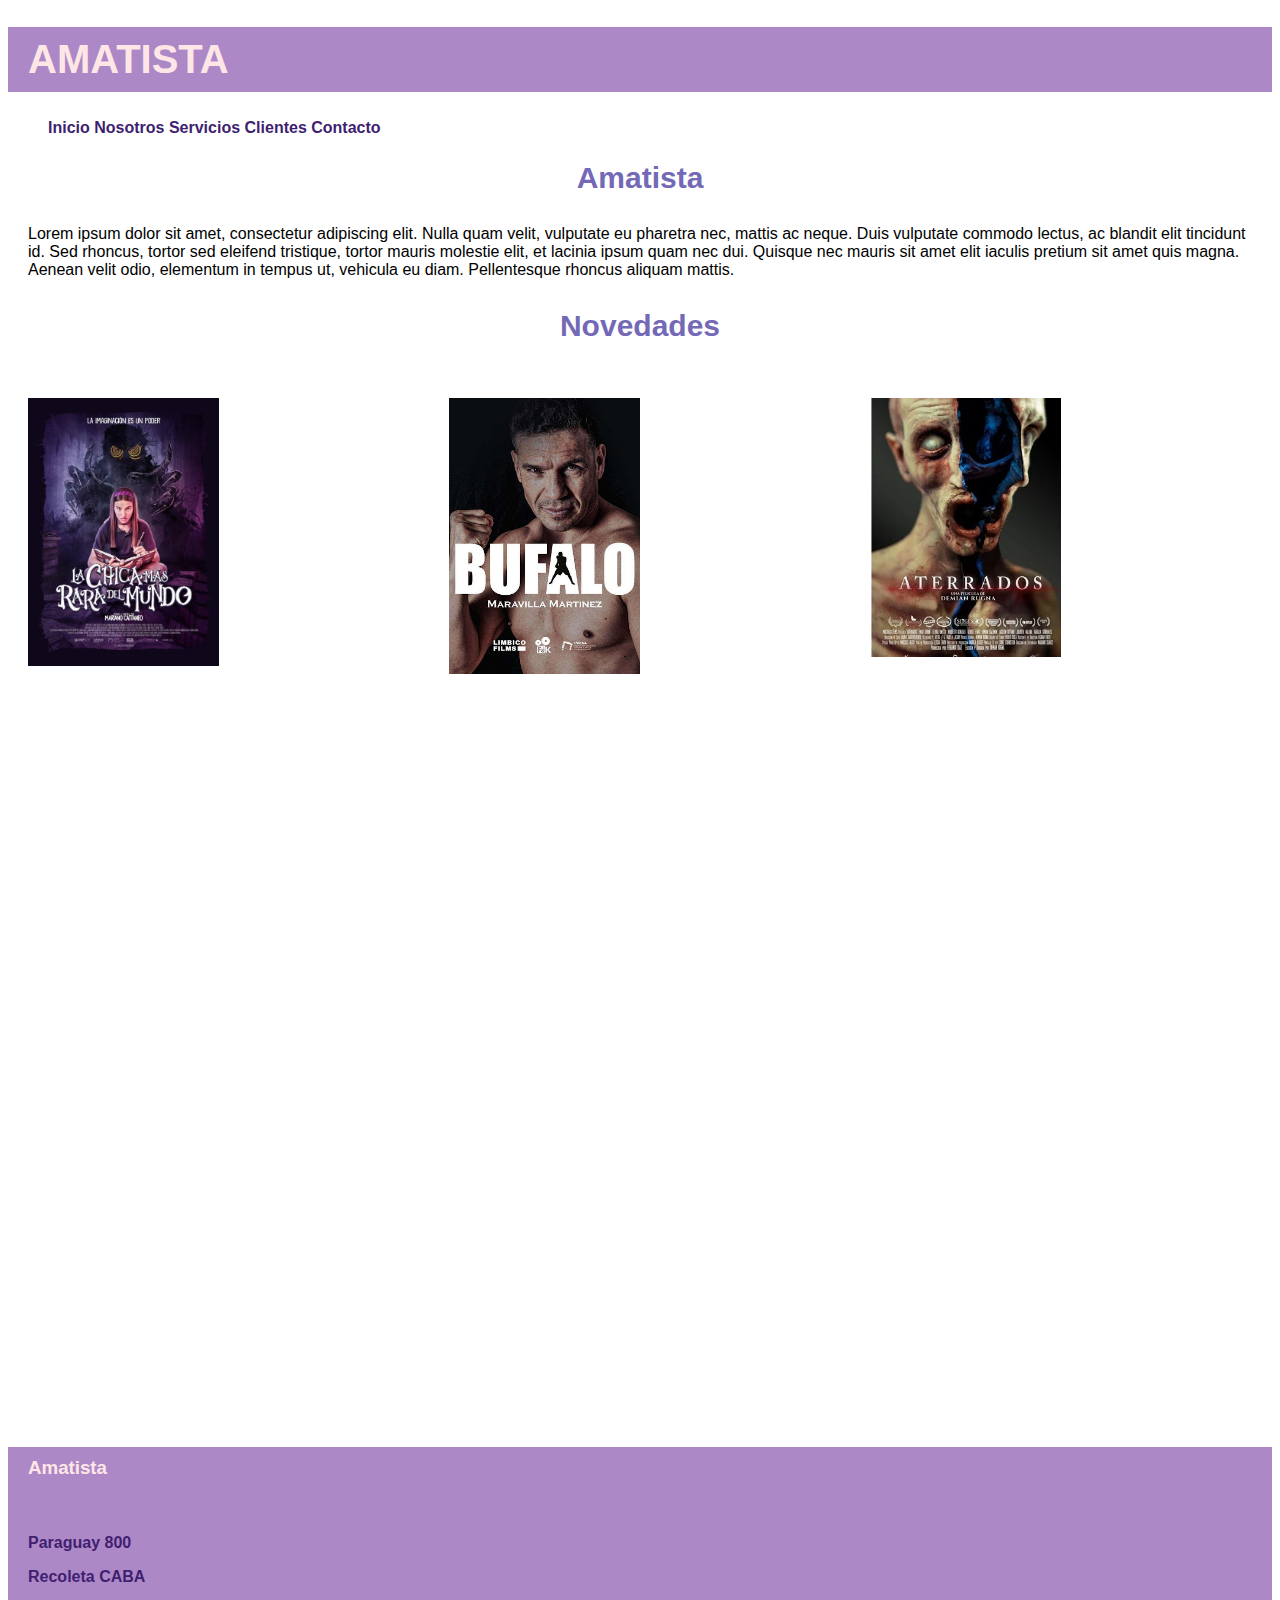
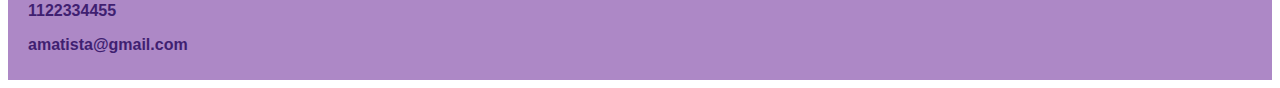
==== index.html @ e9a43d63 "flex" ====
<!DOCTYPE html>
<html lang="en">
<head>
    <meta charset="UTF-8">
    <meta name="viewport" content="width=device-width, initial-scale=1.0">
    <title>Amatista</title>
    <link rel="stylesheet" href="./styles/styles.css">
</head>
<body>
    <!--encabezado de la pagina-->
    <header>
        <h1 class="padding">AMATISTA</h1>
        <nav> <!--menu de navegacion-->
            <ul>
                <li><a href="#">Inicio</a></li>
                <li><a href="./pages/nosotros.html">Nosotros</a></li>
                <li><a href="./pages/servicios.html">Servicios</a></li>
                <li><a href="./pages/clientes.html">Clientes</a></li>
                <li><a href="./pages/contacto.html">Contacto</a></li>
            </ul>
        </nav>
    </header>
    <main> <!--contenido especifico-->
        <section>
            <h2>Amatista</h2>
            <p class="margin">Lorem ipsum dolor sit amet, consectetur adipiscing elit. Nulla quam velit, vulputate eu pharetra nec, mattis ac neque. Duis vulputate commodo lectus, ac blandit elit tincidunt id. Sed rhoncus, tortor sed eleifend tristique, tortor mauris molestie elit, et lacinia ipsum quam nec dui. Quisque nec mauris sit amet elit iaculis pretium sit amet quis magna. Aenean velit odio, elementum in tempus ut, vehicula eu diam. Pellentesque rhoncus aliquam mattis. </p>
        </section>
        <section>
            <div>
                <h2>Novedades</h2>
            </div>
            <article class="flexContenedor">
                <div class="margin" style="height: 1000px; width: 1000px">
                    <img src="./assets/La_chica_maas_rara_del_mundo-590279982-large.jpg" alt="La chica mas rara del mundo pelicula">
                </div>
                <div class="margin" style="height: 1000px; width: 1000px">
                    <img src="./assets/unnamed.jpg" alt="Buffalo pelicula">
                </div>
                <div class="margin" style="height: 1000px; width: 1000px">
                    <img src="./assets/5116397.webp" alt="Aterrados pelicula">
                </div>
            </article>
        </section>
    </main>
    <footer> <!--pie de pagina-->
        <h3 class="padding">Amatista</h3>
        <div class="pieDePaginaMorado padding">
            <p>Paraguay 800</p>
            <p>Recoleta CABA</p>
            <p>1122334455</p>
            <p>amatista@gmail.com</p>
        </div>
    </footer>

</body>
</html>
---- styles/styles.css ----
h1{
 color: #FFE6E6; background-color: #AD88C6; 
 font-family: Arial, Helvetica, sans-serif;
 font-size: 40px;
 font-weight: bold;
}
h2{
    color: #7469B6;
    font-family: Arial, Helvetica, sans-serif;
    font-size: 30px;
    font-weight: bold;
    text-align: center;
}
h3{
    color: #FFE6E6;
    font-family: Arial, Helvetica, sans-serif;
}
footer{
    background-color: #AD88C6;
    font-family: Arial, Helvetica, sans-serif;
}
.pieDePaginaMorado{
    color: #401F71;
    font-weight: bold;
}
ul{
    list-style-type: none;
    font-family: Arial, Helvetica, sans-serif;
}
p{
    font-family: Arial, Helvetica, sans-serif;
}
li a{
    text-decoration: none;
    color: #401F71;
    font-weight: bold;
}
.margin{
    margin: 30px 20px 30px 20px;
}
.padding{
    padding-left: 20px;
    padding-top: 10px;
    padding-bottom: 10px;
}
.overflow{
    overflow: hidden;
}
img{
    width: 50%;
}
li{
    display: inline;
}
.flexContenedor{
    display: flex;
    flex-direction: row;
    flex-wrap: nowrap;
    justify-content: space-around;
}
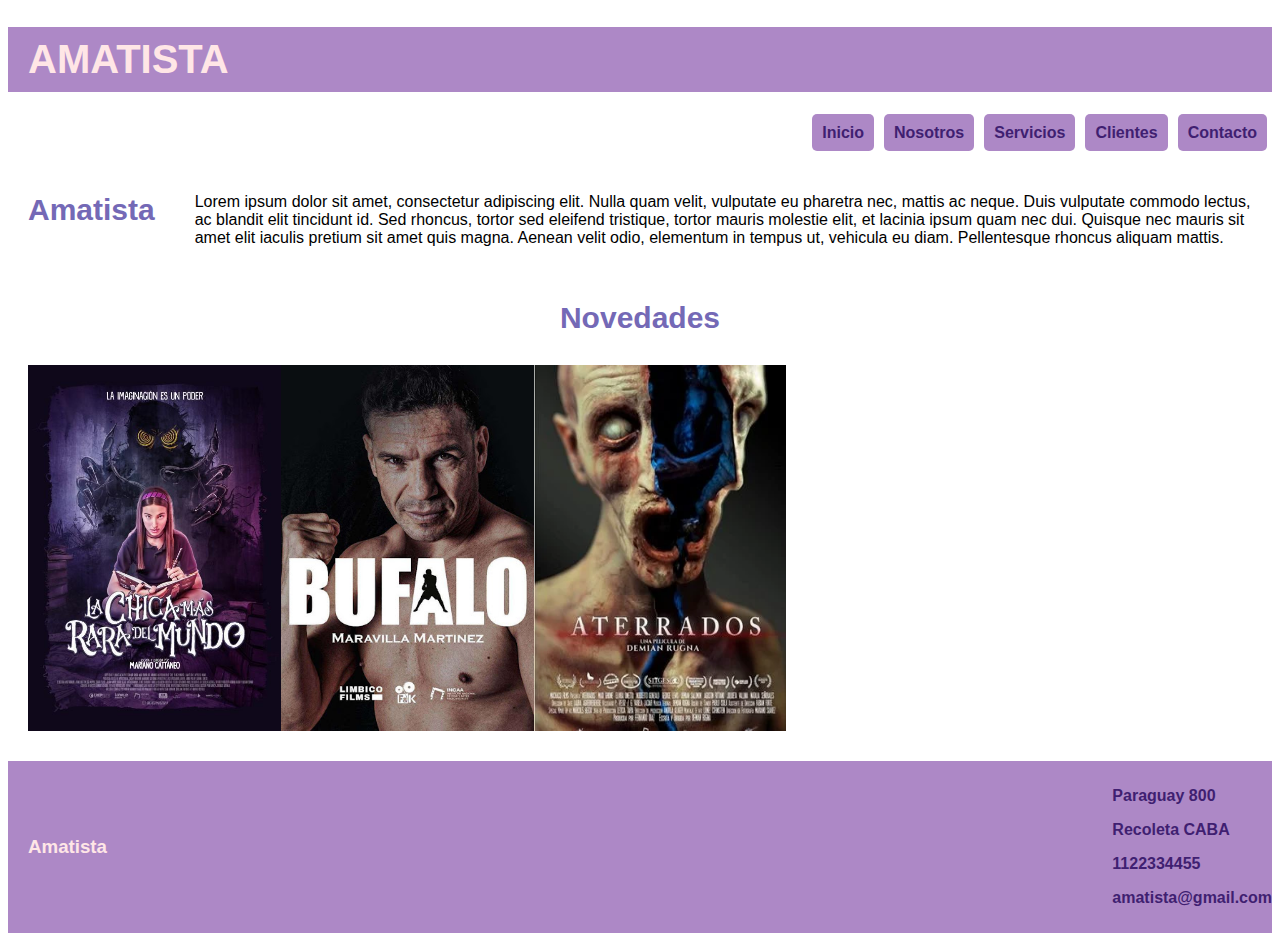
==== commit 19540a75: "flex" ====
--- a/index.html
+++ b/index.html
@@ -21,28 +21,20 @@
         </nav>
     </header>
     <main> <!--contenido especifico-->
-        <section>
-            <h2>Amatista</h2>
+        <section class="amatista">
+            <h2 class="margin">Amatista</h2>
             <p class="margin">Lorem ipsum dolor sit amet, consectetur adipiscing elit. Nulla quam velit, vulputate eu pharetra nec, mattis ac neque. Duis vulputate commodo lectus, ac blandit elit tincidunt id. Sed rhoncus, tortor sed eleifend tristique, tortor mauris molestie elit, et lacinia ipsum quam nec dui. Quisque nec mauris sit amet elit iaculis pretium sit amet quis magna. Aenean velit odio, elementum in tempus ut, vehicula eu diam. Pellentesque rhoncus aliquam mattis. </p>
         </section>
-        <section>
-            <div>
-                <h2>Novedades</h2>
+        <section class="flexContenedor">
+            <h2>Novedades</h2>
+            <div class="margin" style="width: 40%">
+                <img src="./assets/La_chica_maas_rara_del_mundo-590279982-large.jpg" alt="La chica mas rara del mundo pelicula">
+                <img src="./assets/unnamed.jpg" alt="Buffalo pelicula">
+                <img src="./assets/5116397.webp" alt="Aterrados pelicula">
             </div>
-            <article class="flexContenedor">
-                <div class="margin" style="height: 1000px; width: 1000px">
-                    <img src="./assets/La_chica_maas_rara_del_mundo-590279982-large.jpg" alt="La chica mas rara del mundo pelicula">
-                </div>
-                <div class="margin" style="height: 1000px; width: 1000px">
-                    <img src="./assets/unnamed.jpg" alt="Buffalo pelicula">
-                </div>
-                <div class="margin" style="height: 1000px; width: 1000px">
-                    <img src="./assets/5116397.webp" alt="Aterrados pelicula">
-                </div>
-            </article>
         </section>
     </main>
-    <footer> <!--pie de pagina-->
+    <footer class="flexPieDePagina"> <!--pie de pagina-->
         <h3 class="padding">Amatista</h3>
         <div class="pieDePaginaMorado padding">
             <p>Paraguay 800</p>
--- a/styles/styles.css
+++ b/styles/styles.css
@@ -26,6 +26,8 @@
 ul{
     list-style-type: none;
     font-family: Arial, Helvetica, sans-serif;
+    display: flex;
+    justify-content: end;
 }
 p{
     font-family: Arial, Helvetica, sans-serif;
@@ -34,6 +36,12 @@
     text-decoration: none;
     color: #401F71;
     font-weight: bold;
+    background-color: #AD88C6;
+    border-radius: 5px;
+    padding: 10px;
+}
+.amatista{
+    display: flex;
 }
 .margin{
     margin: 30px 20px 30px 20px;
@@ -45,16 +53,27 @@
 }
 .overflow{
     overflow: hidden;
+    display: flex;
+    justify-content: center;
 }
 img{
     width: 50%;
 }
 li{
     display: inline;
+    margin: 5px;
 }
-.flexContenedor{
+.flexContenedor div{
     display: flex;
     flex-direction: row;
     flex-wrap: nowrap;
-    justify-content: space-around;
-}+    align-items: stretch;
+    justify-content: flex-start;
+}
+.flexPieDePagina{
+    display: flex;
+    flex-direction: row;
+    justify-content: space-between;
+    align-items: center;
+}
+
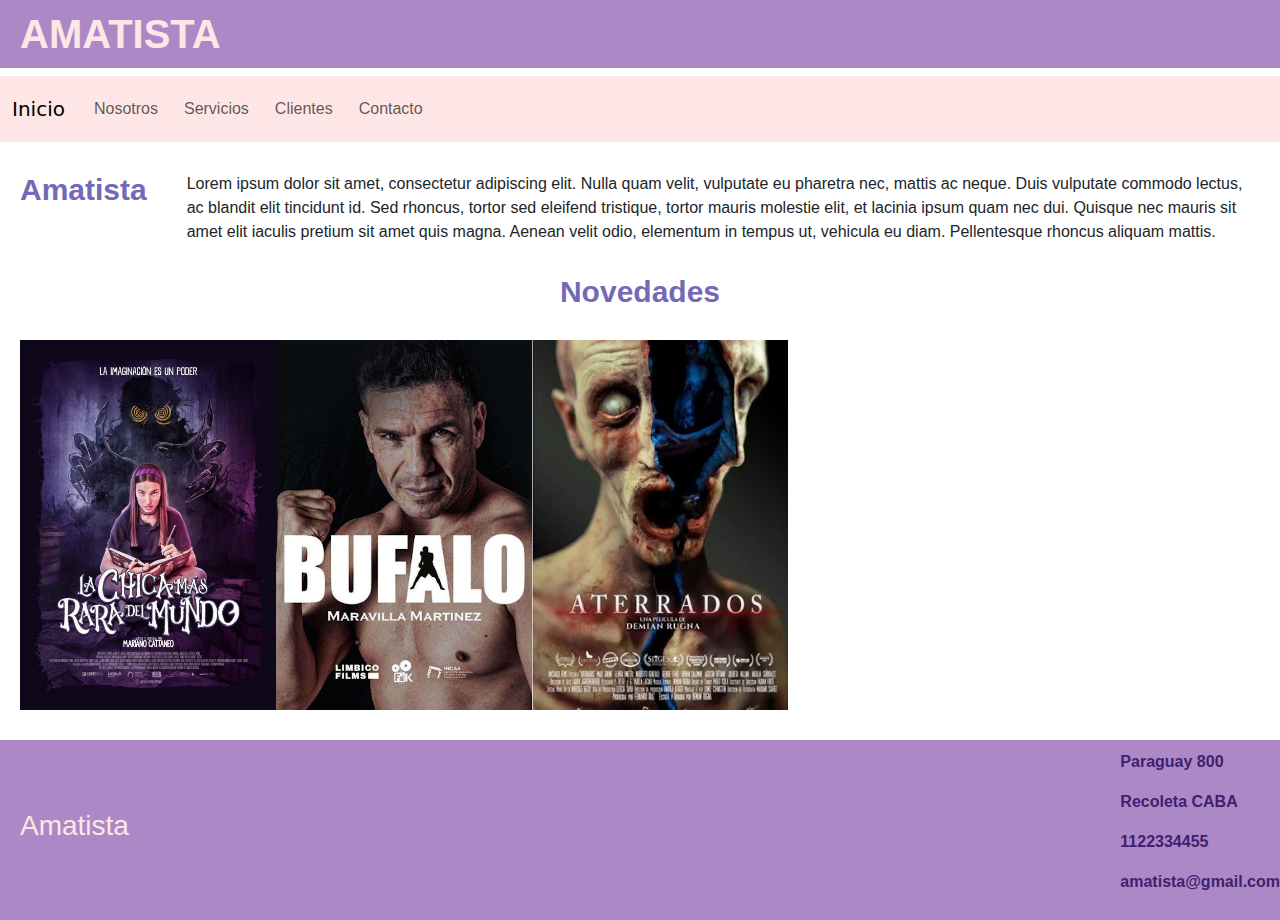
==== commit 5d70ac62: "bootstrap navbar" ====
--- a/index.html
+++ b/index.html
@@ -4,20 +4,36 @@
     <meta charset="UTF-8">
     <meta name="viewport" content="width=device-width, initial-scale=1.0">
     <title>Amatista</title>
+    <link href="https://cdn.jsdelivr.net/npm/bootstrap@5.3.3/dist/css/bootstrap.min.css" rel="stylesheet" integrity="sha384-QWTKZyjpPEjISv5WaRU9OFeRpok6YctnYmDr5pNlyT2bRjXh0JMhjY6hW+ALEwIH" crossorigin="anonymous">
     <link rel="stylesheet" href="./styles/styles.css">
 </head>
 <body>
     <!--encabezado de la pagina-->
     <header>
         <h1 class="padding">AMATISTA</h1>
-        <nav> <!--menu de navegacion-->
-            <ul>
-                <li><a href="#">Inicio</a></li>
-                <li><a href="./pages/nosotros.html">Nosotros</a></li>
-                <li><a href="./pages/servicios.html">Servicios</a></li>
-                <li><a href="./pages/clientes.html">Clientes</a></li>
-                <li><a href="./pages/contacto.html">Contacto</a></li>
-            </ul>
+        <nav class="navbar navbar-expand-lg colorNavbar">
+            <div class="container-fluid">
+              <a class="navbar-brand" href="#">Inicio</a>
+              <button class="navbar-toggler" type="button" data-bs-toggle="collapse" data-bs-target="#navbarNav" aria-controls="navbarNav" aria-expanded="false" aria-label="Toggle navigation">
+                <span class="navbar-toggler-icon"></span>
+              </button>
+              <div class="collapse navbar-collapse" id="navbarNav">
+                <ul class="navbar-nav">
+                  <li class="nav-item">
+                    <a class="nav-link" href="./pages/nosotros.html">Nosotros</a>
+                  </li>
+                  <li class="nav-item">
+                    <a class="nav-link" href="./pages/servicios.html">Servicios</a>
+                  </li>
+                  <li class="nav-item">
+                    <a class="nav-link" href="./pages/clientes.html">Clientes</a>
+                  </li>
+                  <li class="nav-item">
+                    <a class="nav-link" href="./pages/contacto.html">Contacto</a>
+                  </li>
+                </ul>
+              </div>
+            </div>
         </nav>
     </header>
     <main> <!--contenido especifico-->
@@ -43,6 +59,6 @@
             <p>amatista@gmail.com</p>
         </div>
     </footer>
-
+    <script src="https://cdn.jsdelivr.net/npm/bootstrap@5.3.3/dist/js/bootstrap.bundle.min.js" integrity="sha384-YvpcrYf0tY3lHB60NNkmXc5s9fDVZLESaAA55NDzOxhy9GkcIdslK1eN7N6jIeHz" crossorigin="anonymous"></script>
 </body>
 </html>--- a/styles/styles.css
+++ b/styles/styles.css
@@ -76,4 +76,7 @@
     justify-content: space-between;
     align-items: center;
 }
+.colorNavbar{
+    background-color: #FFE6E6;
+}
 
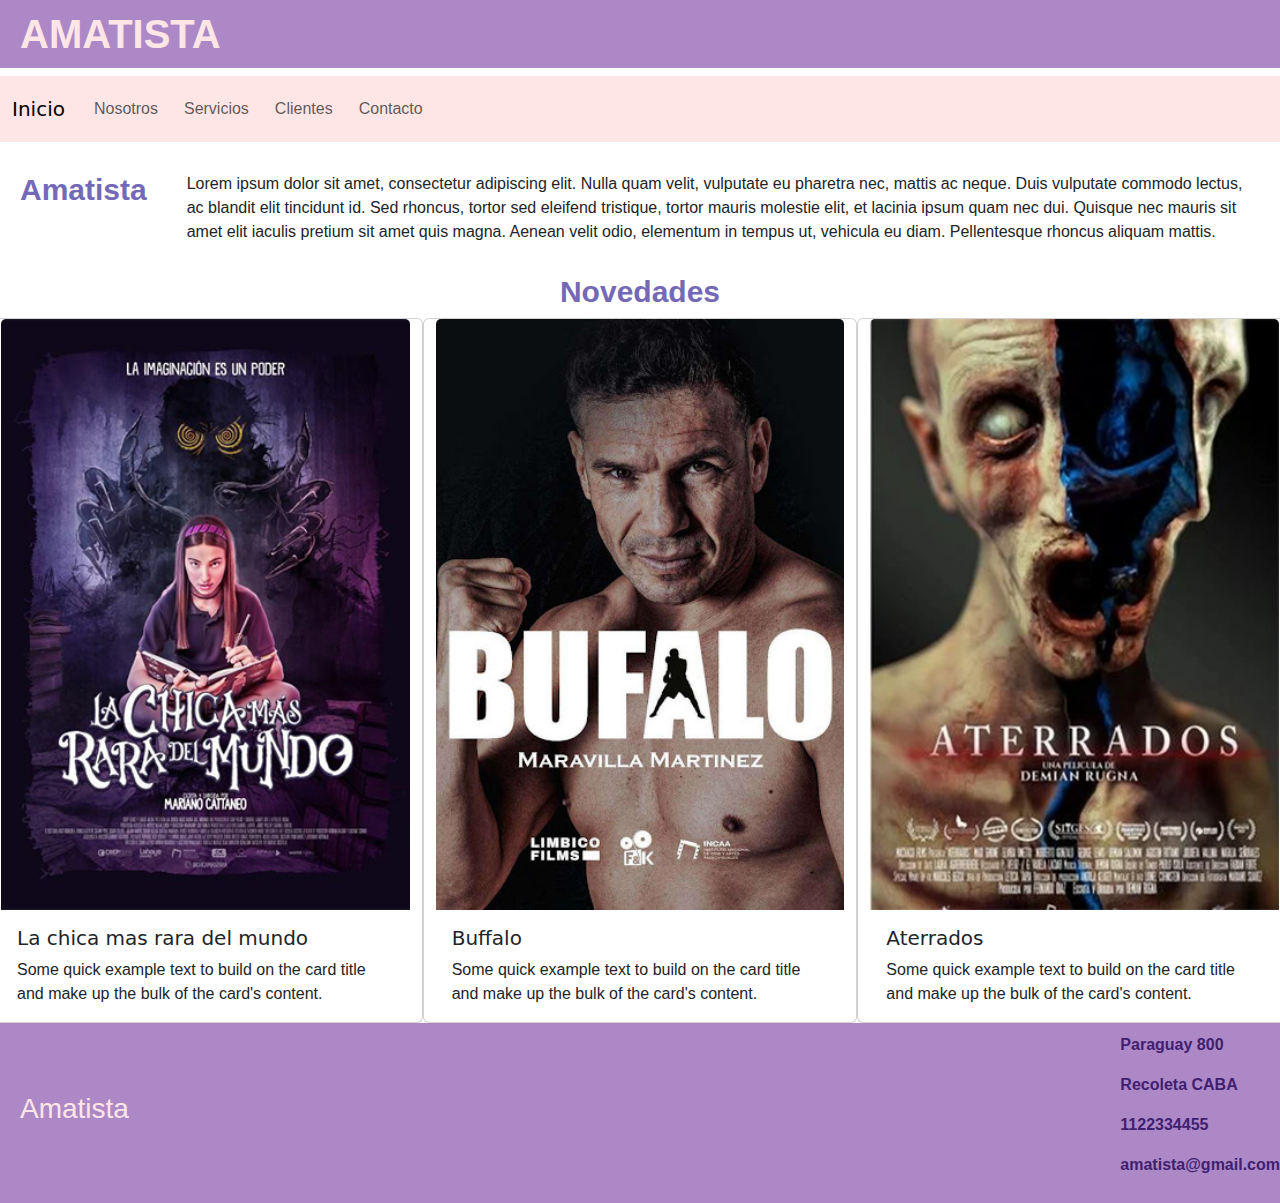
==== commit 95a76cc7: "cards index" ====
--- a/index.html
+++ b/index.html
@@ -41,14 +41,31 @@
             <h2 class="margin">Amatista</h2>
             <p class="margin">Lorem ipsum dolor sit amet, consectetur adipiscing elit. Nulla quam velit, vulputate eu pharetra nec, mattis ac neque. Duis vulputate commodo lectus, ac blandit elit tincidunt id. Sed rhoncus, tortor sed eleifend tristique, tortor mauris molestie elit, et lacinia ipsum quam nec dui. Quisque nec mauris sit amet elit iaculis pretium sit amet quis magna. Aenean velit odio, elementum in tempus ut, vehicula eu diam. Pellentesque rhoncus aliquam mattis. </p>
         </section>
-        <section class="flexContenedor">
+        <section>
             <h2>Novedades</h2>
-            <div class="margin" style="width: 40%">
-                <img src="./assets/La_chica_maas_rara_del_mundo-590279982-large.jpg" alt="La chica mas rara del mundo pelicula">
-                <img src="./assets/unnamed.jpg" alt="Buffalo pelicula">
-                <img src="./assets/5116397.webp" alt="Aterrados pelicula">
-            </div>
-        </section>
+            <article class="row align-items-center">
+              <div class="card col" style="width: 18rem;">
+                <img src="./assets/la chica mas rara del mundo.png" class="card-img-top" alt="...">
+                <div class="card-body">
+                  <h5 class="card-title">La chica mas rara del mundo</h5>
+                  <p class="card-text">Some quick example text to build on the card title and make up the bulk of the card's content.</p>
+                </div>
+              </div>
+              <div class="card col" style="width: 18rem;">
+                <img src="./assets/unnamed.jpg" class="card-img-top" alt="...">
+                <div class="card-body">
+                  <h5 class="card-title">Buffalo</h5>
+                  <p class="card-text">Some quick example text to build on the card title and make up the bulk of the card's content.</p>
+                </div>
+              </div>
+              <div class="card col" style="width: 18rem;">
+                <img src="./assets/aterrados.png" class="card-img-top" alt="...">
+                <div class="card-body">
+                  <h5 class="card-title">Aterrados</h5>
+                  <p class="card-text">Some quick example text to build on the card title and make up the bulk of the card's content.</p>
+                </div>
+              </div>
+            </article>
     </main>
     <footer class="flexPieDePagina"> <!--pie de pagina-->
         <h3 class="padding">Amatista</h3>
--- a/styles/styles.css
+++ b/styles/styles.css
@@ -68,7 +68,7 @@
     flex-direction: row;
     flex-wrap: nowrap;
     align-items: stretch;
-    justify-content: flex-start;
+    justify-content: space-evenly;
 }
 .flexPieDePagina{
     display: flex;
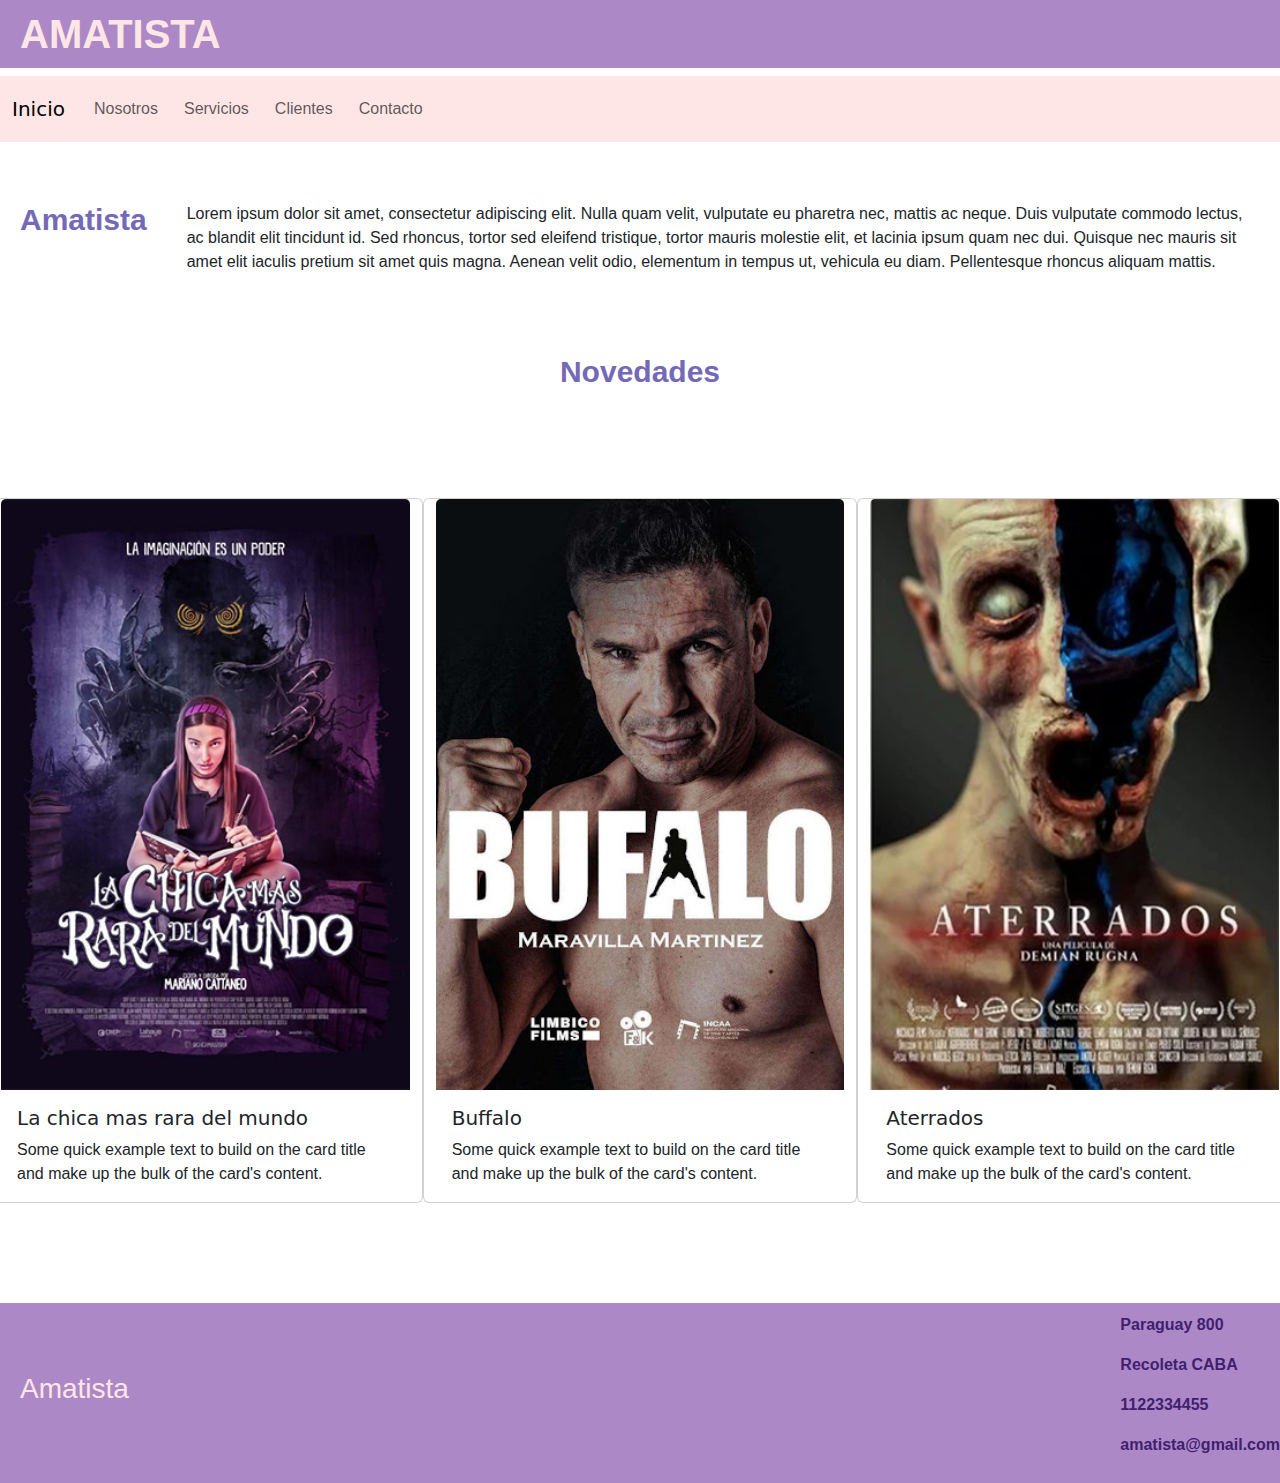
==== commit adba24d3: "margin cards" ====
--- a/index.html
+++ b/index.html
@@ -37,28 +37,28 @@
         </nav>
     </header>
     <main> <!--contenido especifico-->
-        <section class="amatista">
+        <section class="amatista" style="margin-top: 30px">
             <h2 class="margin">Amatista</h2>
             <p class="margin">Lorem ipsum dolor sit amet, consectetur adipiscing elit. Nulla quam velit, vulputate eu pharetra nec, mattis ac neque. Duis vulputate commodo lectus, ac blandit elit tincidunt id. Sed rhoncus, tortor sed eleifend tristique, tortor mauris molestie elit, et lacinia ipsum quam nec dui. Quisque nec mauris sit amet elit iaculis pretium sit amet quis magna. Aenean velit odio, elementum in tempus ut, vehicula eu diam. Pellentesque rhoncus aliquam mattis. </p>
         </section>
         <section>
-            <h2>Novedades</h2>
+            <h2 style="margin-top: 50px;">Novedades</h2>
             <article class="row align-items-center">
-              <div class="card col" style="width: 18rem;">
+              <div class="card col" style="width: 18rem; margin-top: 60px; margin-block: 100px">
                 <img src="./assets/la chica mas rara del mundo.png" class="card-img-top" alt="...">
                 <div class="card-body">
                   <h5 class="card-title">La chica mas rara del mundo</h5>
                   <p class="card-text">Some quick example text to build on the card title and make up the bulk of the card's content.</p>
                 </div>
               </div>
-              <div class="card col" style="width: 18rem;">
+              <div class="card col" style="width: 18rem; margin-top: 60px; margin-block: 100px">
                 <img src="./assets/unnamed.jpg" class="card-img-top" alt="...">
                 <div class="card-body">
                   <h5 class="card-title">Buffalo</h5>
                   <p class="card-text">Some quick example text to build on the card title and make up the bulk of the card's content.</p>
                 </div>
               </div>
-              <div class="card col" style="width: 18rem;">
+              <div class="card col" style="width: 18rem; margin-top: 60px; margin-block: 100px">
                 <img src="./assets/aterrados.png" class="card-img-top" alt="...">
                 <div class="card-body">
                   <h5 class="card-title">Aterrados</h5>
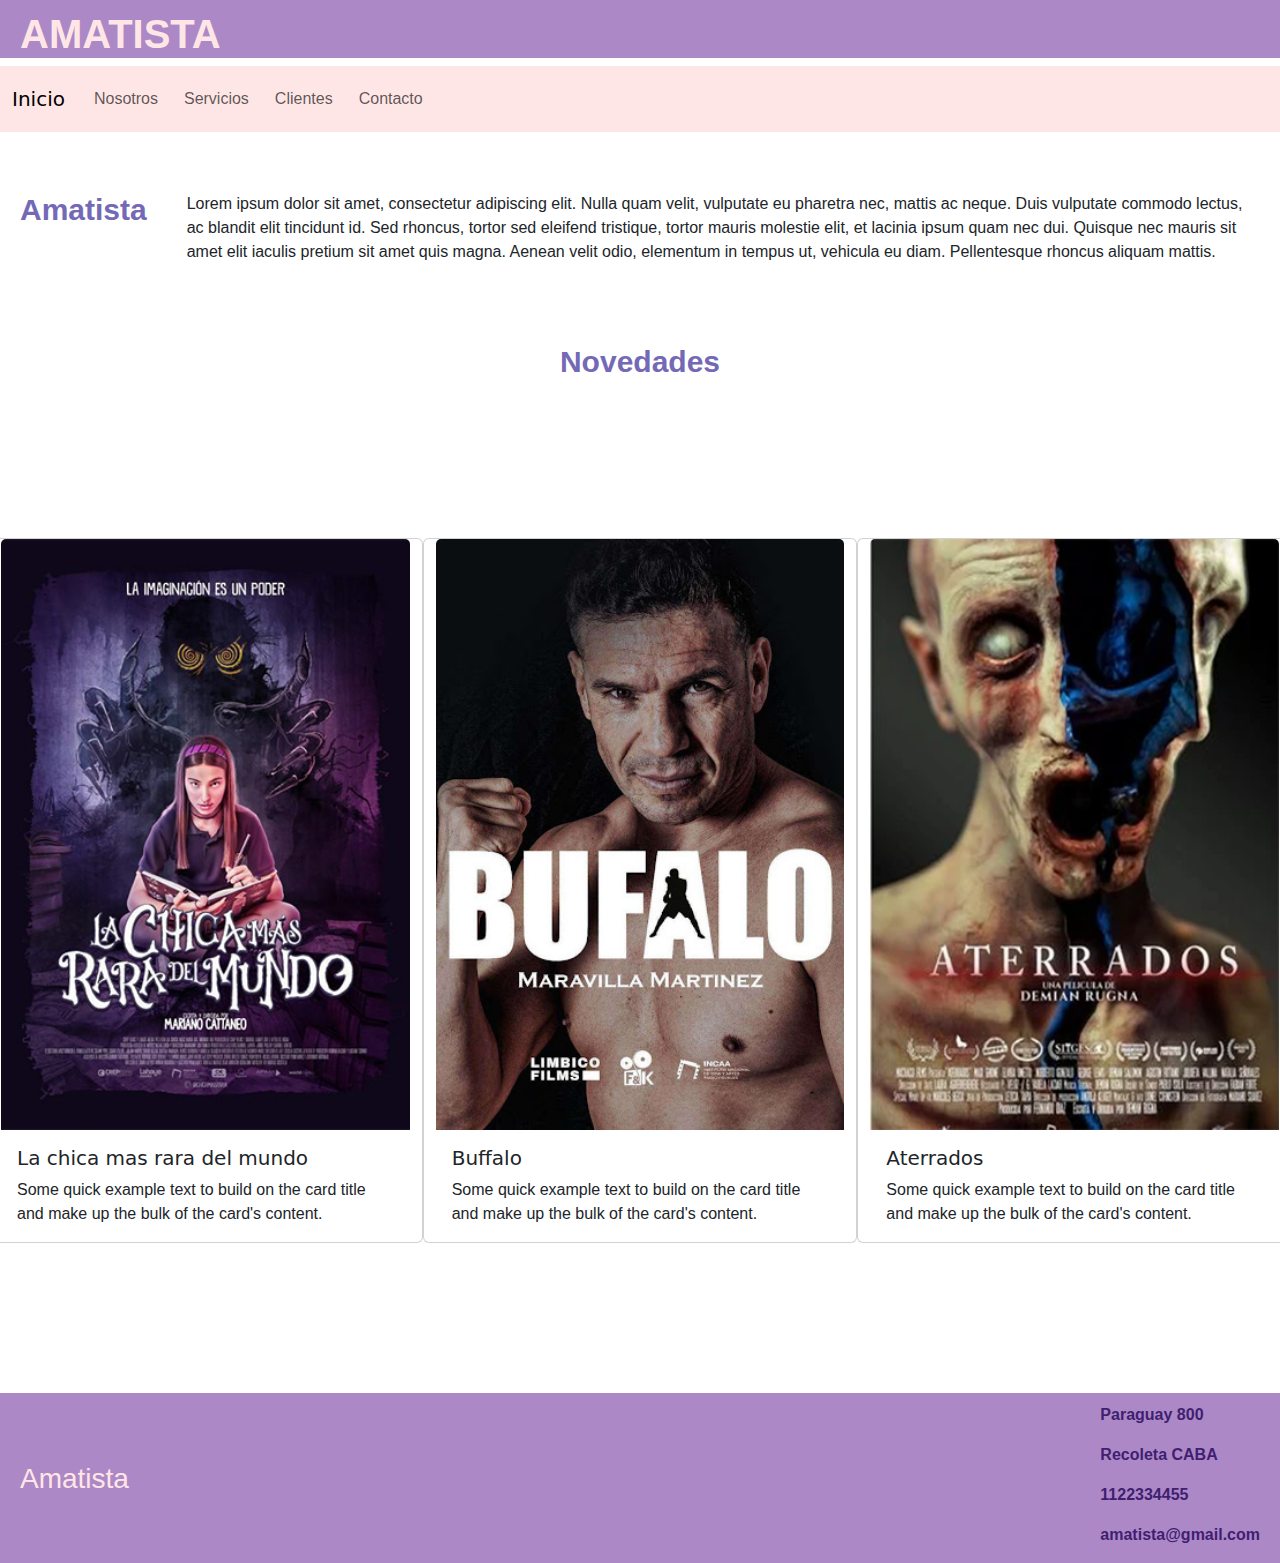
==== commit c6a2e810: "correcciones sass" ====
--- a/index.html
+++ b/index.html
@@ -44,21 +44,21 @@
         <section>
             <h2 style="margin-top: 50px;">Novedades</h2>
             <article class="row align-items-center">
-              <div class="card col" style="width: 18rem; margin-top: 60px; margin-block: 100px">
+              <div class="card col" style="width: 18rem; margin-top: 60px; margin-block: 150px">
                 <img src="./assets/la chica mas rara del mundo.png" class="card-img-top" alt="...">
                 <div class="card-body">
                   <h5 class="card-title">La chica mas rara del mundo</h5>
                   <p class="card-text">Some quick example text to build on the card title and make up the bulk of the card's content.</p>
                 </div>
               </div>
-              <div class="card col" style="width: 18rem; margin-top: 60px; margin-block: 100px">
+              <div class="card col" style="width: 18rem; margin-top: 60px; margin-block: 150px">
                 <img src="./assets/unnamed.jpg" class="card-img-top" alt="...">
                 <div class="card-body">
                   <h5 class="card-title">Buffalo</h5>
                   <p class="card-text">Some quick example text to build on the card title and make up the bulk of the card's content.</p>
                 </div>
               </div>
-              <div class="card col" style="width: 18rem; margin-top: 60px; margin-block: 100px">
+              <div class="card col" style="width: 18rem; margin-top: 60px; margin-block: 150px">
                 <img src="./assets/aterrados.png" class="card-img-top" alt="...">
                 <div class="card-body">
                   <h5 class="card-title">Aterrados</h5>
--- a/styles/styles.css
+++ b/styles/styles.css
@@ -1,8 +1,11 @@
 h1{
- color: #FFE6E6; background-color: #AD88C6; 
- font-family: Arial, Helvetica, sans-serif;
- font-size: 40px;
- font-weight: bold;
+    color: #FFE6E6; background-color: #AD88C6; 
+    font-family: Arial, Helvetica, sans-serif;
+    font-size: 40px;
+    font-weight: bold;
+    padding-left: 20px;
+    padding-top: 10px;
+    padding-right: 20px;
 }
 h2{
     color: #7469B6;
@@ -46,11 +49,8 @@
 .margin{
     margin: 30px 20px 30px 20px;
 }
-.padding{
-    padding-left: 20px;
-    padding-top: 10px;
-    padding-bottom: 10px;
-}
+
+
 .overflow{
     overflow: hidden;
     display: flex;
@@ -79,4 +79,8 @@
 .colorNavbar{
     background-color: #FFE6E6;
 }
-
+.padding{
+    padding-left: 20px;
+    padding-top: 10px;
+    padding-right: 20px;
+}
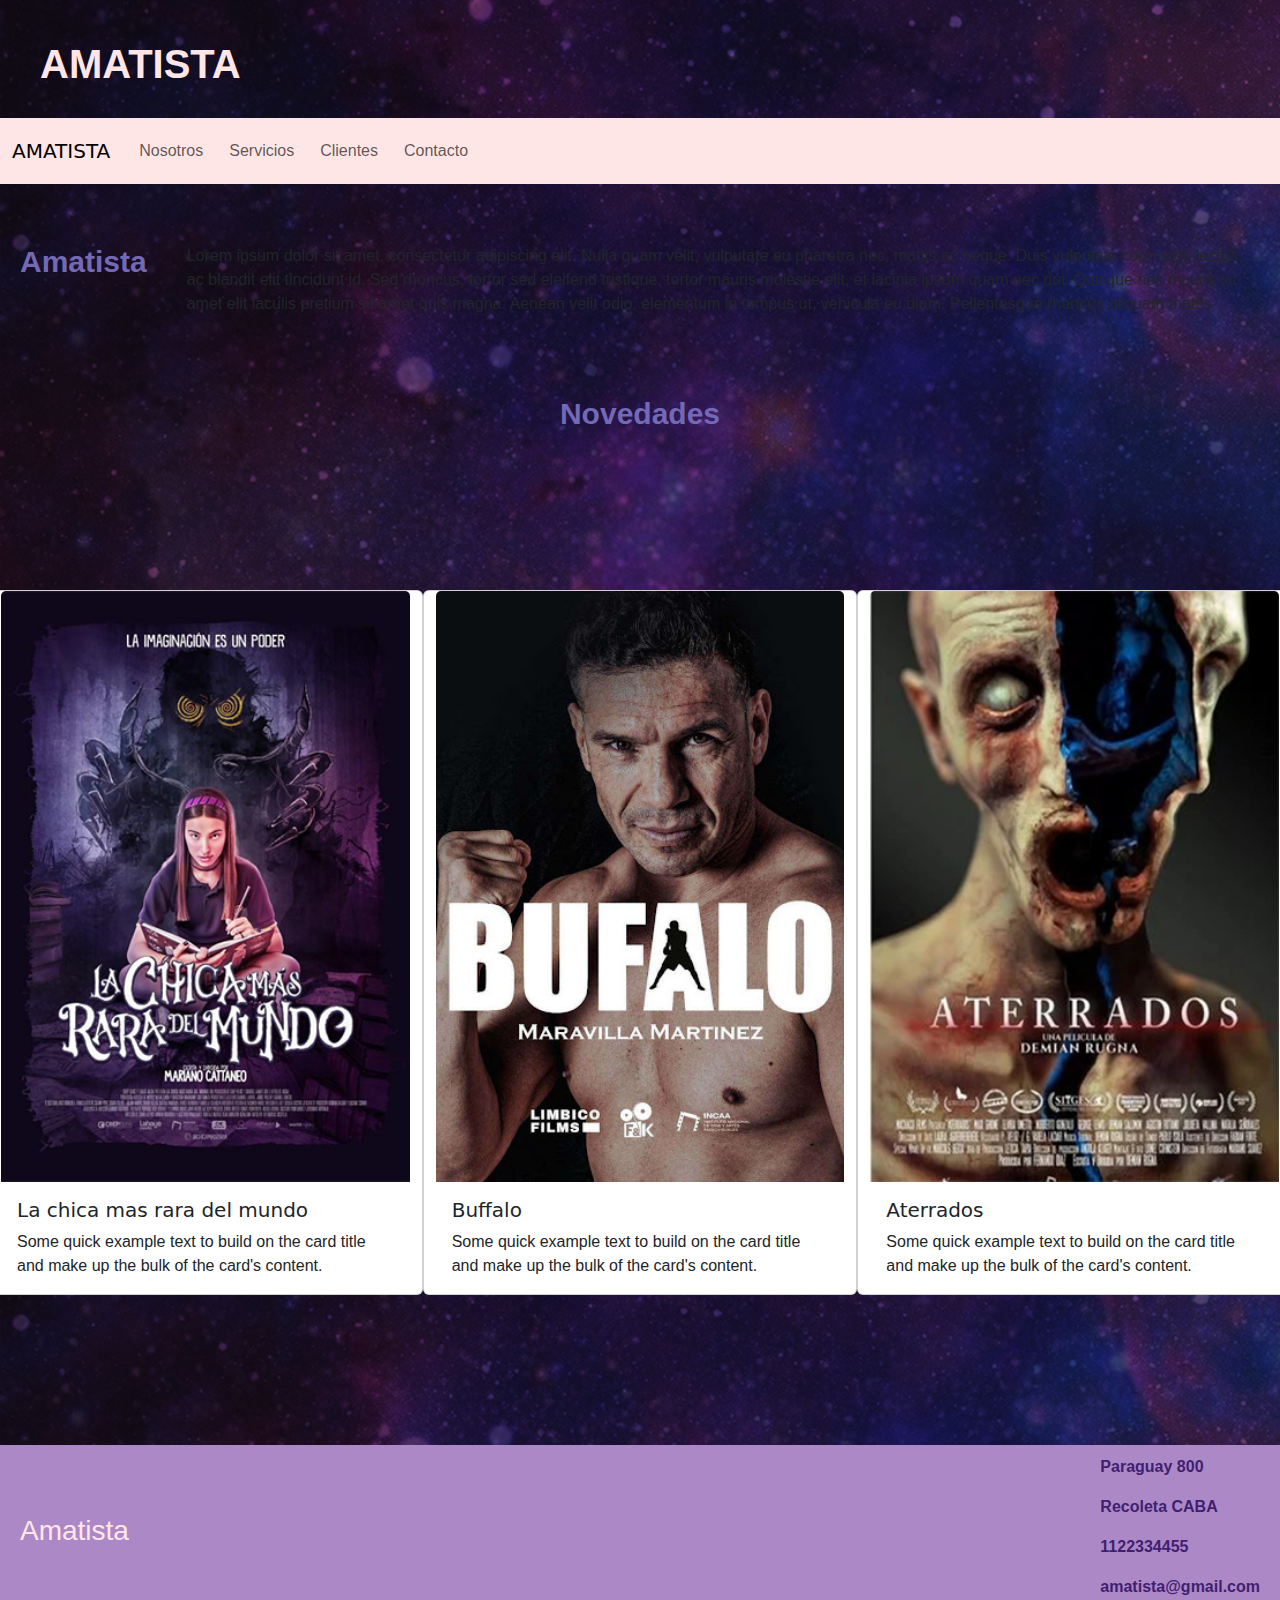
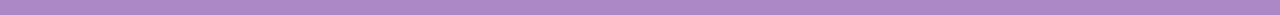
==== commit 91cf5297: "fondo" ====
--- a/index.html
+++ b/index.html
@@ -7,13 +7,13 @@
     <link href="https://cdn.jsdelivr.net/npm/bootstrap@5.3.3/dist/css/bootstrap.min.css" rel="stylesheet" integrity="sha384-QWTKZyjpPEjISv5WaRU9OFeRpok6YctnYmDr5pNlyT2bRjXh0JMhjY6hW+ALEwIH" crossorigin="anonymous">
     <link rel="stylesheet" href="./styles/styles.css">
 </head>
-<body>
+<body class="fondo">
     <!--encabezado de la pagina-->
     <header>
-        <h1 class="padding">AMATISTA</h1>
+        <h1 class="padding margin">AMATISTA</h1>
         <nav class="navbar navbar-expand-lg colorNavbar">
             <div class="container-fluid">
-              <a class="navbar-brand" href="#">Inicio</a>
+              <a class="navbar-brand" href="#">AMATISTA</a>
               <button class="navbar-toggler" type="button" data-bs-toggle="collapse" data-bs-target="#navbarNav" aria-controls="navbarNav" aria-expanded="false" aria-label="Toggle navigation">
                 <span class="navbar-toggler-icon"></span>
               </button>
--- a/styles/styles.css
+++ b/styles/styles.css
@@ -1,5 +1,5 @@
 h1{
-    color: #FFE6E6; background-color: #AD88C6; 
+    color: #FFE6E6; 
     font-family: Arial, Helvetica, sans-serif;
     font-size: 40px;
     font-weight: bold;
@@ -49,8 +49,6 @@
 .margin{
     margin: 30px 20px 30px 20px;
 }
-
-
 .overflow{
     overflow: hidden;
     display: flex;
@@ -84,3 +82,6 @@
     padding-top: 10px;
     padding-right: 20px;
 }
+.fondo{
+    background-image: url(../assets/Fondo_2.png);
+}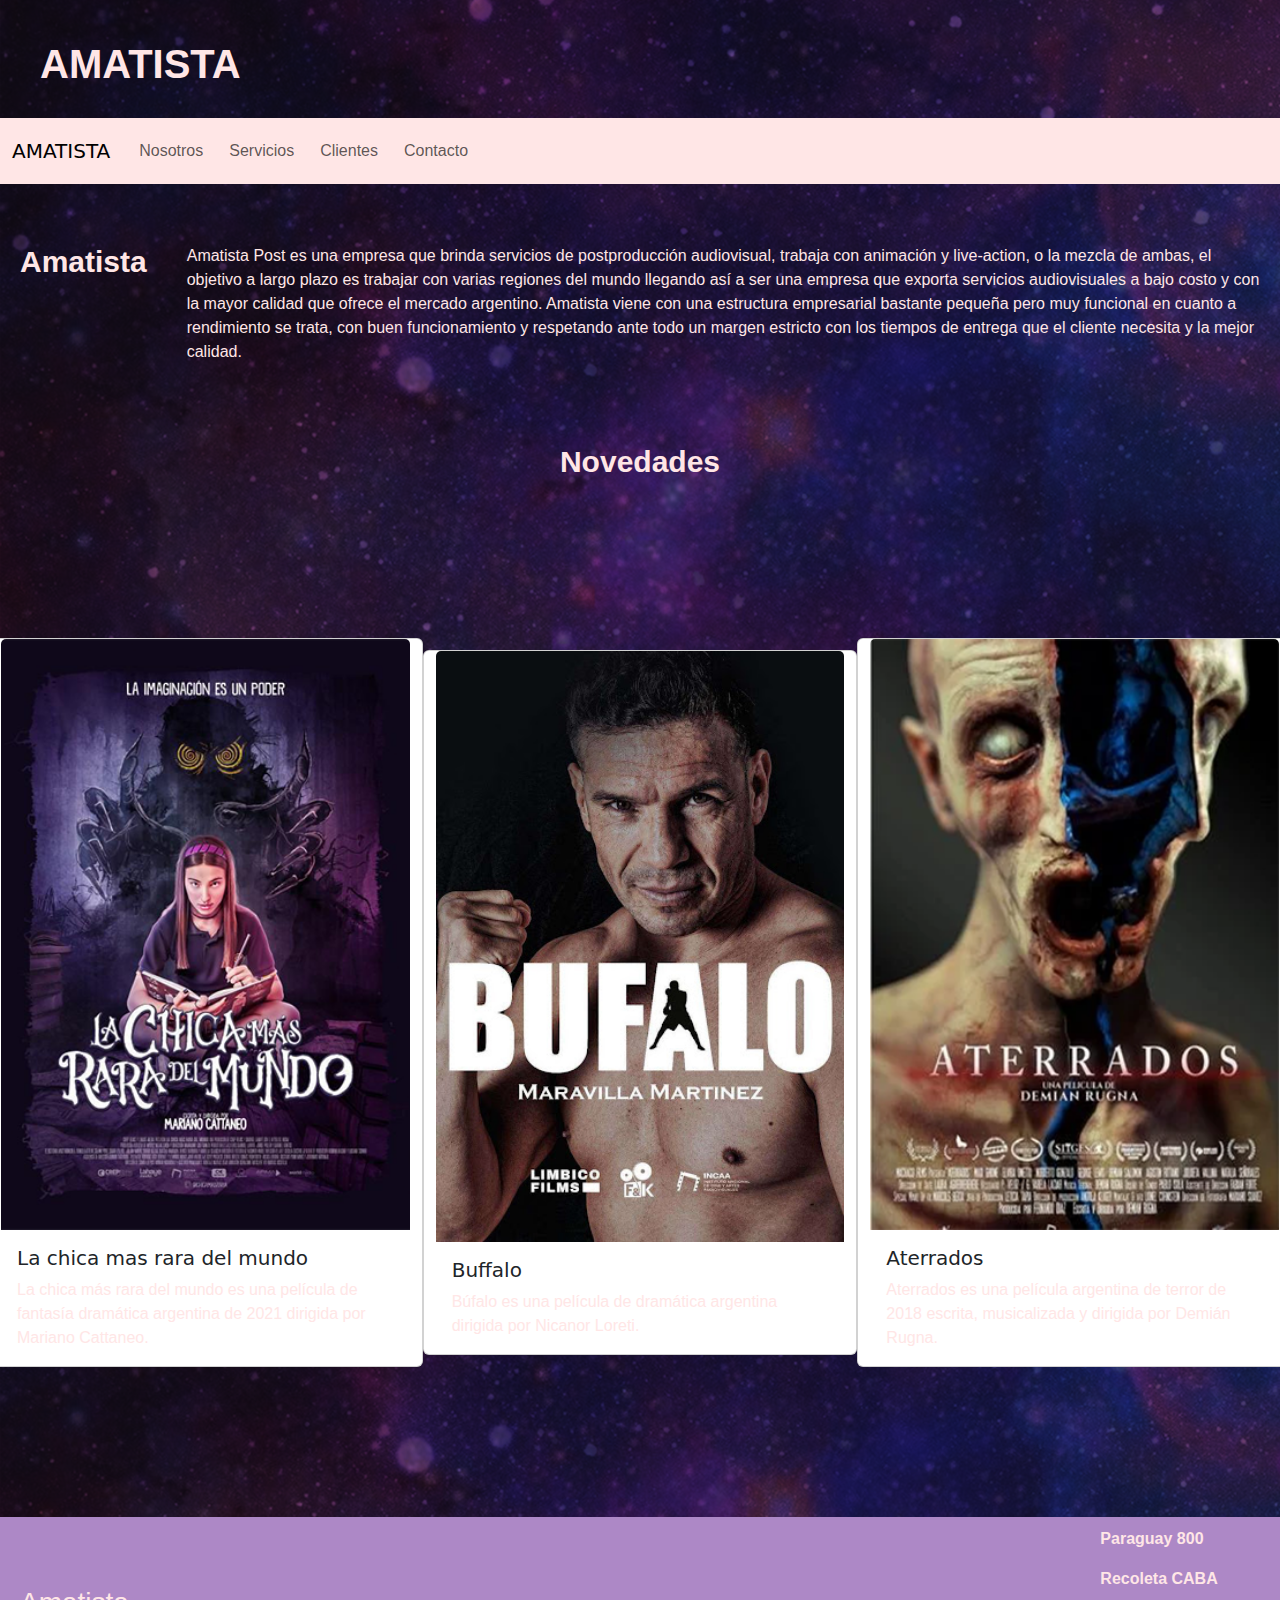
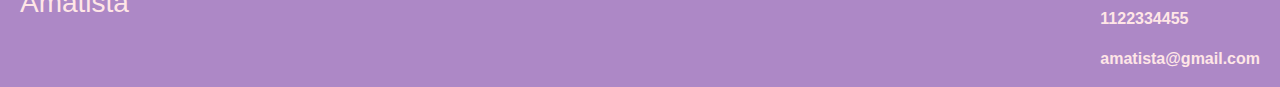
==== commit 0526815e: "textos" ====
--- a/index.html
+++ b/index.html
@@ -39,7 +39,8 @@
     <main> <!--contenido especifico-->
         <section class="amatista" style="margin-top: 30px">
             <h2 class="margin">Amatista</h2>
-            <p class="margin">Lorem ipsum dolor sit amet, consectetur adipiscing elit. Nulla quam velit, vulputate eu pharetra nec, mattis ac neque. Duis vulputate commodo lectus, ac blandit elit tincidunt id. Sed rhoncus, tortor sed eleifend tristique, tortor mauris molestie elit, et lacinia ipsum quam nec dui. Quisque nec mauris sit amet elit iaculis pretium sit amet quis magna. Aenean velit odio, elementum in tempus ut, vehicula eu diam. Pellentesque rhoncus aliquam mattis. </p>
+            <p class="margin">Amatista Post es una empresa que brinda servicios de postproducción audiovisual, trabaja con animación y live-action, o la mezcla de ambas, el objetivo a largo plazo es trabajar con varias regiones del mundo llegando así a ser una empresa que exporta servicios audiovisuales a bajo costo y con la mayor calidad que ofrece el mercado argentino.
+              Amatista viene con una estructura empresarial bastante pequeña pero muy funcional en cuanto a rendimiento se trata, con buen funcionamiento y respetando ante todo un margen estricto con los tiempos de entrega que el cliente necesita y la mejor calidad.</p>
         </section>
         <section>
             <h2 style="margin-top: 50px;">Novedades</h2>
@@ -48,21 +49,21 @@
                 <img src="./assets/la chica mas rara del mundo.png" class="card-img-top" alt="...">
                 <div class="card-body">
                   <h5 class="card-title">La chica mas rara del mundo</h5>
-                  <p class="card-text">Some quick example text to build on the card title and make up the bulk of the card's content.</p>
+                  <p class="card-text">La chica más rara del mundo es una película de fantasía dramática argentina de 2021 dirigida por Mariano Cattaneo. </p>
                 </div>
               </div>
               <div class="card col" style="width: 18rem; margin-top: 60px; margin-block: 150px">
                 <img src="./assets/unnamed.jpg" class="card-img-top" alt="...">
                 <div class="card-body">
                   <h5 class="card-title">Buffalo</h5>
-                  <p class="card-text">Some quick example text to build on the card title and make up the bulk of the card's content.</p>
+                  <p class="card-text">Búfalo es una película de dramática argentina dirigida por Nicanor Loreti.</p>
                 </div>
               </div>
               <div class="card col" style="width: 18rem; margin-top: 60px; margin-block: 150px">
                 <img src="./assets/aterrados.png" class="card-img-top" alt="...">
                 <div class="card-body">
                   <h5 class="card-title">Aterrados</h5>
-                  <p class="card-text">Some quick example text to build on the card title and make up the bulk of the card's content.</p>
+                  <p class="card-text">Aterrados es una película argentina de terror de 2018 escrita, musicalizada y dirigida por Demián Rugna.</p>
                 </div>
               </div>
             </article>
--- a/styles/styles.css
+++ b/styles/styles.css
@@ -8,7 +8,7 @@
     padding-right: 20px;
 }
 h2{
-    color: #7469B6;
+    color: #FFE6E6;
     font-family: Arial, Helvetica, sans-serif;
     font-size: 30px;
     font-weight: bold;
@@ -34,6 +34,7 @@
 }
 p{
     font-family: Arial, Helvetica, sans-serif;
+    color: #FFE6E6;
 }
 li a{
     text-decoration: none;
